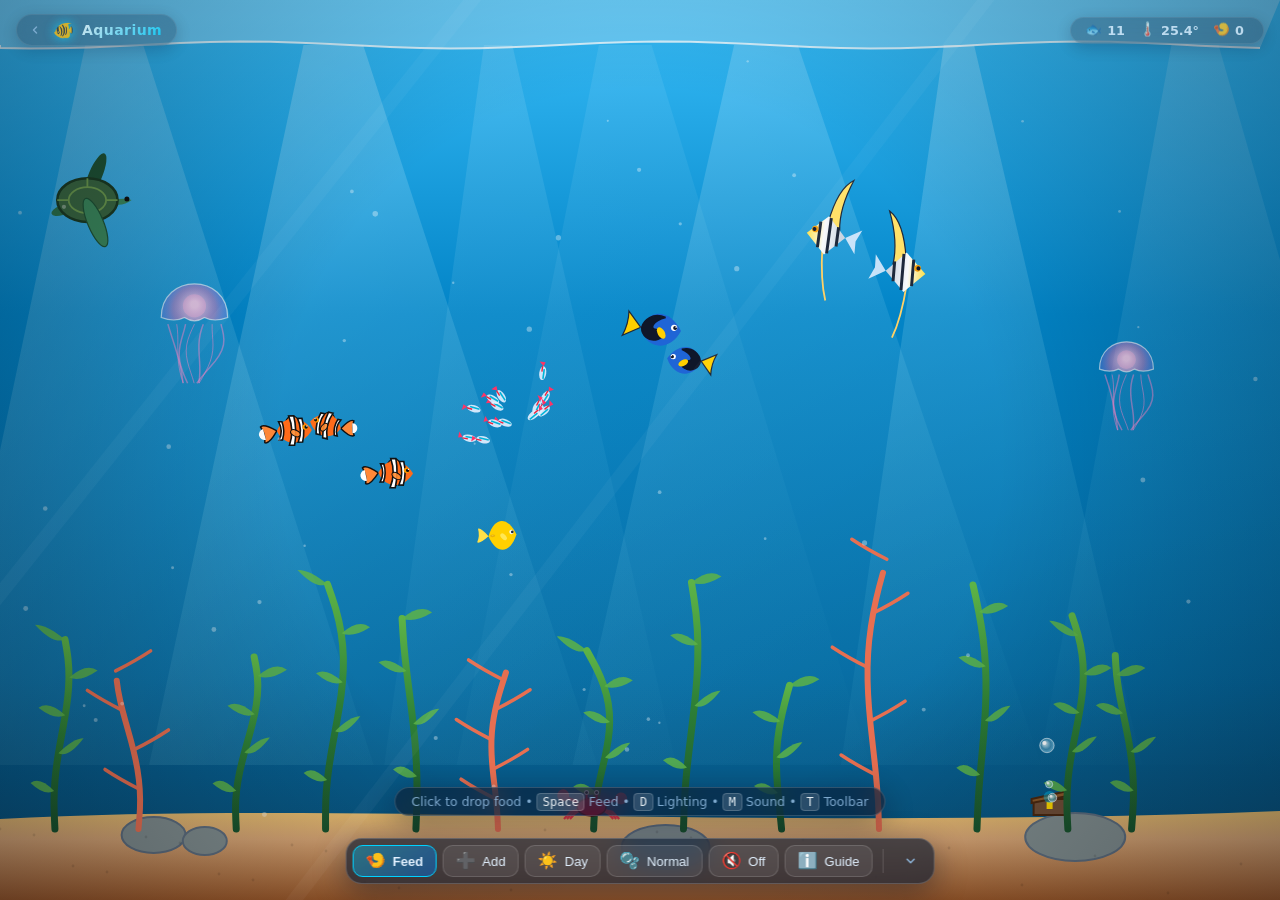
==== aquarium/index.html @ facbbdf1 "Tiny Worlds: landing page, shared scene shell, aquarium and Ragdoll cat - Landing page with ambient " ====
<!DOCTYPE html>
<html lang="en">
<head>
  <meta charset="UTF-8">
  <meta name="viewport" content="width=device-width, initial-scale=1.0, maximum-scale=1.0, user-scalable=no">
  <title>Aquarium · Tiny Worlds</title>
  <meta name="theme-color" content="#0284c7">
  <link rel="icon" href="data:image/svg+xml,<svg xmlns=%22http://www.w3.org/2000/svg%22 viewBox=%220 0 100 100%22><text y=%22.9em%22 font-size=%2290%22>🐠</text></svg>">
  <link rel="stylesheet" href="/shared/ui.css">
</head>
<body>
  <div id="world">
    <canvas id="aquarium-canvas"></canvas>

    <!-- Top Navigation & Status -->
    <header class="top-nav ui-chrome">
      <a class="brand glass-panel" href="/" title="Back to Tiny Worlds">
        <span class="brand-home" aria-hidden="true">
          <svg width="12" height="12" viewBox="0 0 24 24" fill="none" stroke="currentColor" stroke-width="3" stroke-linecap="round" stroke-linejoin="round"><polyline points="15 18 9 12 15 6"></polyline></svg>
        </span>
        <span class="brand-icon">🐠</span>
        <span class="brand-title">Aquarium</span>
      </a>

      <div class="stats-bar glass-panel">
        <div class="stat-item" title="Creatures in the tank">
          <span class="stat-icon">🐟</span>
          <span id="stat-fish-count" class="stat-value">0</span>
        </div>
        <div class="stat-item" title="Water temperature">
          <span class="stat-icon">🌡️</span>
          <span class="stat-value">25.4°</span>
        </div>
        <div class="stat-item" title="Food flakes in the water">
          <span class="stat-icon">🍤</span>
          <span id="stat-food-count" class="stat-value">0</span>
        </div>
      </div>
    </header>

    <!-- Quick Interaction Hint (fades out after a few seconds) -->
    <div id="hint-banner" class="hint-banner glass-panel">
      Click to drop food • <kbd>Space</kbd> Feed • <kbd>D</kbd> Lighting • <kbd>M</kbd> Sound • <kbd>T</kbd> Toolbar
    </div>

    <!-- Bottom Controls Toolbar -->
    <div id="toolbar-container" class="toolbar-container ui-chrome">
      <div class="toolbar glass-panel">
        <button id="btn-feed" class="btn btn-primary" title="Drop food flakes into the aquarium (Space)">
          <span class="btn-icon">🍤</span>
          <span class="btn-label">Feed</span>
        </button>

        <div class="dropdown" id="add-dropdown">
          <button id="btn-add-menu" class="btn" data-dropdown-toggle title="Add a marine creature (A)">
            <span class="btn-icon">➕</span>
            <span class="btn-label">Add</span>
          </button>
          <div class="dropdown-menu glass-panel">
            <button class="dropdown-item" data-species="clownfish">
              <span>🐠</span> Clownfish (Nemo)
            </button>
            <button class="dropdown-item" data-species="bluetang">
              <span>🐟</span> Blue Tang (Dory)
            </button>
            <button class="dropdown-item" data-species="angelfish">
              <span>🎏</span> Angelfish
            </button>
            <button class="dropdown-item" data-species="yellowtang">
              <span>🐡</span> Yellow Tang
            </button>
            <button class="dropdown-item" data-species="jellyfish">
              <span>🪼</span> Jellyfish
            </button>
            <button class="dropdown-item" data-species="turtle">
              <span>🐢</span> Sea Turtle
            </button>
          </div>
        </div>

        <button id="btn-theme" class="btn" title="Cycle Day / Twilight / Night / Deep ocean (D)">
          <span class="btn-icon">☀️</span>
          <span id="theme-btn-label" class="btn-label">Day</span>
        </button>

        <button id="btn-aerator" class="btn" title="Bubble aerator intensity: Normal / Turbo / Off">
          <span class="btn-icon">🫧</span>
          <span id="aerator-label" class="btn-label">Normal</span>
        </button>

        <button id="btn-sound" class="btn" title="Toggle procedural sound synthesis (M)">
          <span id="sound-icon" class="btn-icon">🔇</span>
          <span id="sound-label" class="btn-label">Off</span>
        </button>

        <button id="btn-help" class="btn" title="Information and Keyboard Shortcuts (?)">
          <span class="btn-icon">ℹ️</span>
          <span class="btn-label">Guide</span>
        </button>

        <div class="separator"></div>

        <button id="btn-collapse" class="btn btn-ghost" title="Hide toolbar (T)" aria-label="Hide toolbar">
          <svg width="14" height="14" viewBox="0 0 24 24" fill="none" stroke="currentColor" stroke-width="2.5" stroke-linecap="round" stroke-linejoin="round"><polyline points="6 9 12 15 18 9"></polyline></svg>
        </button>
      </div>
    </div>

    <!-- Small handle shown while the toolbar is collapsed -->
    <button id="toolbar-handle" class="toolbar-handle glass-panel" title="Show toolbar (T)" aria-label="Show toolbar">
      <svg width="14" height="14" viewBox="0 0 24 24" fill="none" stroke="currentColor" stroke-width="2.5" stroke-linecap="round" stroke-linejoin="round"><polyline points="6 15 12 9 18 15"></polyline></svg>
    </button>

    <!-- Info & Guide Modal -->
    <div id="help-modal" class="modal-overlay">
      <div class="modal glass-panel">
        <div class="modal-header">
          <div class="modal-title">
            <span>🌊</span> Aquarium Guide
          </div>
          <button id="btn-close-help" class="btn-close" title="Close modal">&times;</button>
        </div>
        <div class="modal-content">
          <p>
            Welcome to the <strong>Aquarium</strong>, a canvas-powered living marine ecosystem featuring procedural physics, diverse aquatic wildlife, dynamic caustics, and ambient Web Audio synthesizer.
          </p>

          <div>
            <strong>Interactive Species</strong>
            <div class="species-grid">
              <div class="species-card">
                <strong>Clownfish</strong>
                Vibrant orange reef dweller with white bands and inquisitive nature.
              </div>
              <div class="species-card">
                <strong>Blue Tang</strong>
                Agile royal blue swimmer with radiant yellow fins.
              </div>
              <div class="species-card">
                <strong>Angelfish</strong>
                Graceful high-finned glider with bold stripes.
              </div>
              <div class="species-card">
                <strong>Yellow Tang</strong>
                Luminous tropical oval fish with active foraging behavior.
              </div>
              <div class="species-card">
                <strong>Jellyfish</strong>
                Bioluminescent creature with realistic tentacle physics.
              </div>
              <div class="species-card">
                <strong>Sea Turtle & Shoal</strong>
                Majestic glider accompanied by schooling neon tetras and seabed crab.
              </div>
            </div>
          </div>

          <div>
            <strong>Keyboard Shortcuts</strong>
            <table class="shortcuts-table">
              <tbody>
                <tr>
                  <td>Click / Tap</td>
                  <td>Drop food flakes & ripple water</td>
                </tr>
                <tr>
                  <td><kbd>Space</kbd></td>
                  <td>Feed all creatures across tank</td>
                </tr>
                <tr>
                  <td><kbd>D</kbd></td>
                  <td>Cycle Day / Twilight / Night / Deep themes</td>
                </tr>
                <tr>
                  <td><kbd>M</kbd></td>
                  <td>Toggle ambient underwater audio</td>
                </tr>
                <tr>
                  <td><kbd>A</kbd></td>
                  <td>Spawn random fish</td>
                </tr>
                <tr>
                  <td><kbd>C</kbd></td>
                  <td>Clean up all uneaten food</td>
                </tr>
                <tr>
                  <td><kbd>T</kbd></td>
                  <td>Show / hide the toolbar</td>
                </tr>
                <tr>
                  <td><kbd>F</kbd></td>
                  <td>Toggle fullscreen</td>
                </tr>
                <tr>
                  <td><kbd>?</kbd> / <kbd>H</kbd></td>
                  <td>Open / close this guide</td>
                </tr>
              </tbody>
            </table>
          </div>
        </div>
      </div>
    </div>
  </div>

  <!-- Scripts -->
  <script src="/shared/canvas.js"></script>
  <script src="/shared/audio.js"></script>
  <script src="/shared/shell.js"></script>
  <script src="/aquarium/sounds.js"></script>
  <script src="/aquarium/entities.js"></script>
  <script src="/aquarium/aquarium.js"></script>
</body>
</html>
---- shared/ui.css ----
/* Tiny Worlds — shared scene UI (glass chrome, toolbar, idle fade, guide modal) */
:root {
  --primary-color: #00d2ff;
  --primary-glow: rgba(var(--accent-rgb), 0.4);
  --accent-rgb: 0, 210, 255;
  --accent2-rgb: 0, 110, 230;
  --accent-color: #ff9a3c;
  --bg-glass: rgba(10, 25, 50, 0.65);
  --bg-glass-soft: rgba(10, 25, 50, 0.32);
  --border-glass: rgba(255, 255, 255, 0.18);
  --text-main: #e2f1ff;
  --text-muted: #8bb2d6;
  --font-family: system-ui, -apple-system, BlinkMacSystemFont, 'Segoe UI', Roboto, Oxygen, Ubuntu, Cantarell, sans-serif;
}

* {
  box-sizing: border-box;
  margin: 0;
  padding: 0;
  user-select: none;
  -webkit-user-select: none;
}

html, body {
  width: 100%;
  height: 100%;
  overflow: hidden;
  background-color: #020c1b;
  font-family: var(--font-family);
  color: var(--text-main);
}

#world {
  position: relative;
  width: 100vw;
  height: 100vh;
  overflow: hidden;
  cursor: crosshair;
}

#world > canvas {
  position: absolute;
  top: 0;
  left: 0;
  width: 100%;
  height: 100%;
  display: block;
}

/* Glassmorphism UI Elements */
.glass-panel {
  background: var(--bg-glass);
  backdrop-filter: blur(12px);
  -webkit-backdrop-filter: blur(12px);
  border: 1px solid var(--border-glass);
  border-radius: 14px;
  box-shadow: 0 8px 32px 0 rgba(0, 10, 30, 0.45);
  color: var(--text-main);
  pointer-events: auto;
}

/* Header & Top Bar — slim, translucent pills that stay out of the way */
.top-nav {
  position: absolute;
  top: 14px;
  left: 16px;
  right: 16px;
  display: flex;
  justify-content: space-between;
  align-items: center;
  pointer-events: none;
  z-index: 10;
}

.top-nav .glass-panel {
  background: var(--bg-glass-soft);
  border-color: rgba(255, 255, 255, 0.1);
  box-shadow: 0 4px 16px rgba(0, 10, 30, 0.25);
  border-radius: 999px;
  opacity: 0.75;
  transition: opacity 0.3s ease, background 0.3s ease;
}

.top-nav .glass-panel:hover {
  opacity: 1;
  background: var(--bg-glass);
}

.brand {
  display: flex;
  align-items: center;
  gap: 8px;
  padding: 5px 14px 5px 8px;
  color: inherit;
  text-decoration: none;
  cursor: pointer;
}

.brand-home {
  display: flex;
  align-items: center;
  justify-content: center;
  width: 20px;
  height: 20px;
  border-radius: 50%;
  color: var(--text-muted);
  transition: transform 0.25s ease, color 0.25s ease, background 0.25s ease;
}

.brand:hover .brand-home,
.brand:focus-visible .brand-home {
  color: #fff;
  background: rgba(255, 255, 255, 0.12);
  transform: translateX(-2px);
}

.brand:focus-visible,
.btn:focus-visible,
.toolbar-handle:focus-visible,
.dropdown-item:focus-visible {
  outline: 2px solid var(--primary-color);
  outline-offset: 2px;
}

.brand-icon {
  font-size: 1.05rem;
  filter: drop-shadow(0 0 6px var(--primary-color));
  animation: float-icon 3s ease-in-out infinite;
}

@keyframes float-icon {
  0%, 100% { transform: translateY(0) rotate(0deg); }
  50% { transform: translateY(-2px) rotate(4deg); }
}

.brand-title {
  font-size: 0.88rem;
  font-weight: 700;
  letter-spacing: 0.4px;
  background: linear-gradient(135deg, #ffffff 0%, var(--primary-color) 100%);
  -webkit-background-clip: text;
  background-clip: text;
  -webkit-text-fill-color: transparent;
}

.stats-bar {
  display: flex;
  gap: 14px;
  padding: 5px 14px;
  font-size: 0.8rem;
}

.stat-item {
  display: flex;
  align-items: center;
  gap: 5px;
  cursor: default;
}

.stat-icon {
  font-size: 0.85rem;
  line-height: 1;
}

.stat-value {
  font-weight: 600;
  color: var(--text-main);
  font-variant-numeric: tabular-nums;
  min-width: 14px;
}

/* Bottom Controls Toolbar — single row, collapsible */
.toolbar-container {
  position: absolute;
  bottom: 16px;
  left: 50%;
  transform: translateX(-50%);
  z-index: 10;
  pointer-events: none;
  max-width: calc(100vw - 24px);
  transition: transform 0.4s cubic-bezier(0.4, 0, 0.2, 1), opacity 0.3s ease;
}

.toolbar-container.collapsed {
  transform: translateX(-50%) translateY(calc(100% + 24px));
  opacity: 0;
}

.toolbar-container.collapsed .toolbar {
  pointer-events: none;
}

.toolbar {
  display: flex;
  flex-wrap: nowrap;
  align-items: center;
  gap: 6px;
  padding: 6px;
  border-radius: 16px;
  white-space: nowrap;
}

.toolbar-handle {
  position: absolute;
  bottom: 12px;
  left: 50%;
  transform: translateX(-50%) translateY(60px);
  width: 52px;
  height: 26px;
  display: flex;
  align-items: center;
  justify-content: center;
  border-radius: 999px;
  background: var(--bg-glass-soft);
  color: var(--text-muted);
  cursor: pointer;
  opacity: 0;
  z-index: 10;
  transition: transform 0.35s cubic-bezier(0.4, 0, 0.2, 1), opacity 0.3s ease, background 0.2s, color 0.2s;
}

.toolbar-handle.visible {
  transform: translateX(-50%) translateY(0);
  opacity: 0.7;
}

.toolbar-handle:hover {
  opacity: 1;
  color: #fff;
  background: rgba(var(--accent-rgb), 0.3);
}

.btn {
  display: inline-flex;
  align-items: center;
  gap: 7px;
  background: rgba(255, 255, 255, 0.08);
  border: 1px solid rgba(255, 255, 255, 0.14);
  color: var(--text-main);
  padding: 7px 12px;
  border-radius: 10px;
  font-size: 0.82rem;
  font-weight: 500;
  cursor: pointer;
  transition: all 0.22s cubic-bezier(0.4, 0, 0.2, 1);
  outline: none;
}

.btn:hover {
  background: rgba(var(--accent-rgb), 0.22);
  border-color: rgba(var(--accent-rgb), 0.5);
  transform: translateY(-2px);
  box-shadow: 0 4px 16px var(--primary-glow);
}

.btn:active {
  transform: translateY(0);
}

.btn-primary {
  background: linear-gradient(135deg, rgba(var(--accent-rgb), 0.35), rgba(var(--accent2-rgb), 0.45));
  border-color: var(--primary-color);
  font-weight: 600;
}

.btn-primary:hover {
  background: linear-gradient(135deg, rgba(var(--accent-rgb), 0.5), rgba(var(--accent2-rgb), 0.65));
}

.btn-ghost {
  background: transparent;
  border-color: transparent;
  color: var(--text-muted);
  padding: 7px 9px;
}

.btn-ghost:hover {
  color: #fff;
}

.btn-icon {
  font-size: 1rem;
  line-height: 1;
}

.btn-active {
  background: rgba(var(--accent-rgb), 0.35);
  border-color: var(--primary-color);
  box-shadow: 0 0 12px var(--primary-glow);
}

.separator {
  width: 1px;
  height: 24px;
  background: rgba(255, 255, 255, 0.15);
  margin: 0 4px;
}

/* Dropdown Menu */
.dropdown {
  position: relative;
  display: inline-block;
}

.dropdown-menu {
  position: absolute;
  bottom: calc(100% + 10px);
  left: 50%;
  transform: translateX(-50%) translateY(10px);
  opacity: 0;
  visibility: hidden;
  transition: all 0.2s ease;
  min-width: 180px;
  padding: 6px;
  display: flex;
  flex-direction: column;
  gap: 4px;
  z-index: 20;
}

.dropdown.open .dropdown-menu {
  opacity: 1;
  visibility: visible;
  transform: translateX(-50%) translateY(0);
}

.dropdown-item {
  display: flex;
  align-items: center;
  gap: 10px;
  padding: 8px 12px;
  border-radius: 8px;
  background: transparent;
  border: none;
  color: var(--text-main);
  font-size: 0.85rem;
  cursor: pointer;
  text-align: left;
  width: 100%;
  transition: background 0.15s;
}

.dropdown-item:hover {
  background: rgba(var(--accent-rgb), 0.2);
  color: #fff;
}

/* Floating Hint Banner — shown briefly on load, then fades away */
.hint-banner {
  position: absolute;
  bottom: 84px;
  left: 50%;
  transform: translateX(-50%);
  padding: 6px 16px;
  font-size: 0.78rem;
  color: var(--text-muted);
  border-radius: 20px;
  pointer-events: none;
  white-space: nowrap;
  opacity: 0.9;
  transition: opacity 1s ease, transform 1s ease;
  z-index: 5;
}

.hint-banner.hidden {
  opacity: 0;
  transform: translateX(-50%) translateY(8px);
}

/* Distraction-free: fade all chrome after a few idle seconds */
.top-nav {
  transition: opacity 0.6s ease;
}

#world.ui-idle {
  cursor: none;
}

#world.ui-idle .top-nav,
#world.ui-idle .toolbar-container:not(.collapsed),
#world.ui-idle .toolbar-handle.visible {
  opacity: 0;
}

.hint-banner kbd {
  background: rgba(255, 255, 255, 0.15);
  border: 1px solid rgba(255, 255, 255, 0.2);
  border-radius: 4px;
  padding: 1px 5px;
  font-size: 0.75rem;
  color: #fff;
}

/* Modal Window for Info / Shortcuts */
.modal-overlay {
  position: fixed;
  top: 0;
  left: 0;
  width: 100%;
  height: 100%;
  background: rgba(0, 5, 15, 0.7);
  backdrop-filter: blur(6px);
  display: flex;
  align-items: center;
  justify-content: center;
  z-index: 100;
  opacity: 0;
  visibility: hidden;
  transition: all 0.25s ease;
}

.modal-overlay.open {
  opacity: 1;
  visibility: visible;
}

.modal {
  width: 90%;
  max-width: 520px;
  padding: 24px;
  transform: scale(0.95);
  transition: transform 0.25s cubic-bezier(0.18, 0.89, 0.32, 1.28);
}

.modal-overlay.open .modal {
  transform: scale(1);
}

.modal-header {
  display: flex;
  justify-content: space-between;
  align-items: center;
  margin-bottom: 16px;
  border-bottom: 1px solid rgba(255, 255, 255, 0.12);
  padding-bottom: 12px;
}

.modal-title {
  font-size: 1.25rem;
  font-weight: 700;
  color: #fff;
  display: flex;
  align-items: center;
  gap: 8px;
}

.btn-close {
  background: transparent;
  border: none;
  color: var(--text-muted);
  font-size: 1.4rem;
  cursor: pointer;
  line-height: 1;
  padding: 4px 8px;
  border-radius: 6px;
}

.btn-close:hover {
  color: #fff;
  background: rgba(255, 255, 255, 0.1);
}

.modal-content {
  font-size: 0.9rem;
  line-height: 1.6;
  color: var(--text-main);
  display: flex;
  flex-direction: column;
  gap: 14px;
}

.species-grid {
  display: grid;
  grid-template-columns: repeat(2, 1fr);
  gap: 10px;
  margin-top: 8px;
}

.species-card {
  background: rgba(255, 255, 255, 0.05);
  border: 1px solid rgba(255, 255, 255, 0.1);
  padding: 10px;
  border-radius: 8px;
  font-size: 0.82rem;
}

.species-card strong {
  display: block;
  color: var(--primary-color);
  margin-bottom: 2px;
}

.shortcuts-table {
  width: 100%;
  border-collapse: collapse;
  margin-top: 6px;
  font-size: 0.85rem;
}

.shortcuts-table td {
  padding: 6px 4px;
  border-bottom: 1px solid rgba(255, 255, 255, 0.06);
}

.shortcuts-table td:first-child {
  font-weight: 600;
  color: var(--text-muted);
  width: 35%;
}

/* Water Ripple Effect for Clicks */
.click-ripple {
  position: absolute;
  border: 2px solid rgba(var(--accent-rgb), 0.6);
  border-radius: 50%;
  transform: translate(-50%, -50%);
  pointer-events: none;
  animation: ripple-spread 0.8s ease-out forwards;
}

@keyframes ripple-spread {
  0% {
    width: 0px;
    height: 0px;
    opacity: 0.9;
    border-width: 3px;
  }
  100% {
    width: 110px;
    height: 110px;
    opacity: 0;
    border-width: 1px;
  }
}

/* Responsive adjustments — keep everything on one row */
@media (max-width: 760px) {
  .btn-label {
    display: none;
  }
  .btn {
    padding: 7px 10px;
  }
  .hint-banner {
    display: none;
  }
  .species-grid {
    grid-template-columns: 1fr;
  }
}

@media (max-width: 420px) {
  .stats-bar {
    gap: 10px;
    padding: 5px 10px;
  }
  .brand-title {
    display: none;
  }
  .toolbar {
    gap: 2px;
    padding: 4px;
  }
  .btn {
    padding: 6px 8px;
  }
}
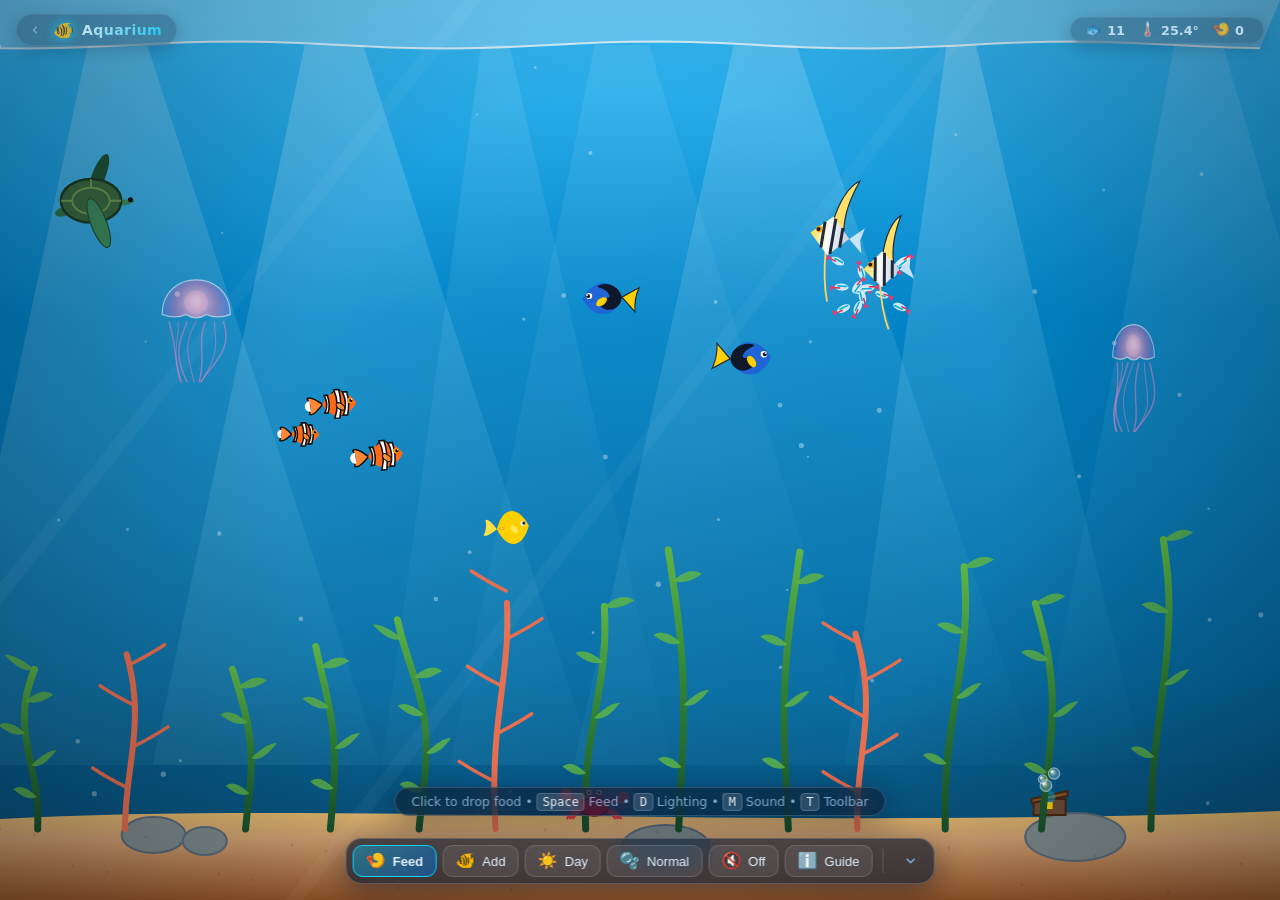
==== commit d4f0b7e1: "Fix mobile layout - Scenes use the visible viewport (100dvh) and safe-area insets, so the   toolbar " ====
--- a/aquarium/index.html
+++ b/aquarium/index.html
@@ -2,7 +2,7 @@
 <html lang="en">
 <head>
   <meta charset="UTF-8">
-  <meta name="viewport" content="width=device-width, initial-scale=1.0, maximum-scale=1.0, user-scalable=no">
+  <meta name="viewport" content="width=device-width, initial-scale=1.0, maximum-scale=1.0, user-scalable=no, viewport-fit=cover">
   <title>Aquarium · Tiny Worlds</title>
   <meta name="theme-color" content="#0284c7">
   <link rel="icon" href="data:image/svg+xml,<svg xmlns=%22http://www.w3.org/2000/svg%22 viewBox=%220 0 100 100%22><text y=%22.9em%22 font-size=%2290%22>🐠</text></svg>">
@@ -40,7 +40,8 @@
 
     <!-- Quick Interaction Hint (fades out after a few seconds) -->
     <div id="hint-banner" class="hint-banner glass-panel">
-      Click to drop food • <kbd>Space</kbd> Feed • <kbd>D</kbd> Lighting • <kbd>M</kbd> Sound • <kbd>T</kbd> Toolbar
+      <span class="hint-long">Click to drop food • <kbd>Space</kbd> Feed • <kbd>D</kbd> Lighting • <kbd>M</kbd> Sound • <kbd>T</kbd> Toolbar</span>
+      <span class="hint-short">Tap the water to drop food</span>
     </div>
 
     <!-- Bottom Controls Toolbar -->
@@ -53,7 +54,7 @@
 
         <div class="dropdown" id="add-dropdown">
           <button id="btn-add-menu" class="btn" data-dropdown-toggle title="Add a marine creature (A)">
-            <span class="btn-icon">➕</span>
+            <span class="btn-icon">🐠</span>
             <span class="btn-label">Add</span>
           </button>
           <div class="dropdown-menu glass-panel">
--- a/shared/ui.css
+++ b/shared/ui.css
@@ -25,6 +25,7 @@
   width: 100%;
   height: 100%;
   overflow: hidden;
+  overscroll-behavior: none;
   background-color: #020c1b;
   font-family: var(--font-family);
   color: var(--text-main);
@@ -32,10 +33,13 @@
 
 #world {
   position: relative;
-  width: 100vw;
+  width: 100%;
   height: 100vh;
+  height: 100dvh; /* visible viewport on mobile, so the toolbar never hides under browser bars */
   overflow: hidden;
   cursor: crosshair;
+  touch-action: none; /* drags pet / feed instead of scrolling or zooming the page */
+  -webkit-tap-highlight-color: transparent;
 }
 
 #world > canvas {
@@ -62,9 +66,9 @@
 /* Header & Top Bar — slim, translucent pills that stay out of the way */
 .top-nav {
   position: absolute;
-  top: 14px;
-  left: 16px;
-  right: 16px;
+  top: calc(14px + env(safe-area-inset-top, 0px));
+  left: calc(16px + env(safe-area-inset-left, 0px));
+  right: calc(16px + env(safe-area-inset-right, 0px));
   display: flex;
   justify-content: space-between;
   align-items: center;
@@ -172,7 +176,7 @@
 /* Bottom Controls Toolbar — single row, collapsible */
 .toolbar-container {
   position: absolute;
-  bottom: 16px;
+  bottom: calc(16px + env(safe-area-inset-bottom, 0px));
   left: 50%;
   transform: translateX(-50%);
   z-index: 10;
@@ -202,7 +206,7 @@
 
 .toolbar-handle {
   position: absolute;
-  bottom: 12px;
+  bottom: calc(12px + env(safe-area-inset-bottom, 0px));
   left: 50%;
   transform: translateX(-50%) translateY(60px);
   width: 52px;
@@ -382,6 +386,10 @@
   opacity: 0;
 }
 
+.hint-short {
+  display: none;
+}
+
 .hint-banner kbd {
   background: rgba(255, 255, 255, 0.15);
   border: 1px solid rgba(255, 255, 255, 0.2);
@@ -417,6 +425,10 @@
 .modal {
   width: 90%;
   max-width: 520px;
+  max-height: calc(100dvh - 32px);
+  overflow-y: auto;
+  overscroll-behavior: contain;
+  touch-action: pan-y;
   padding: 24px;
   transform: scale(0.95);
   transition: transform 0.25s cubic-bezier(0.18, 0.89, 0.32, 1.28);
@@ -542,7 +554,16 @@
     padding: 7px 10px;
   }
   .hint-banner {
+    bottom: 76px;
+  }
+  .hint-long {
     display: none;
+  }
+  .hint-short {
+    display: inline;
+  }
+  .modal {
+    padding: 18px;
   }
   .species-grid {
     grid-template-columns: 1fr;
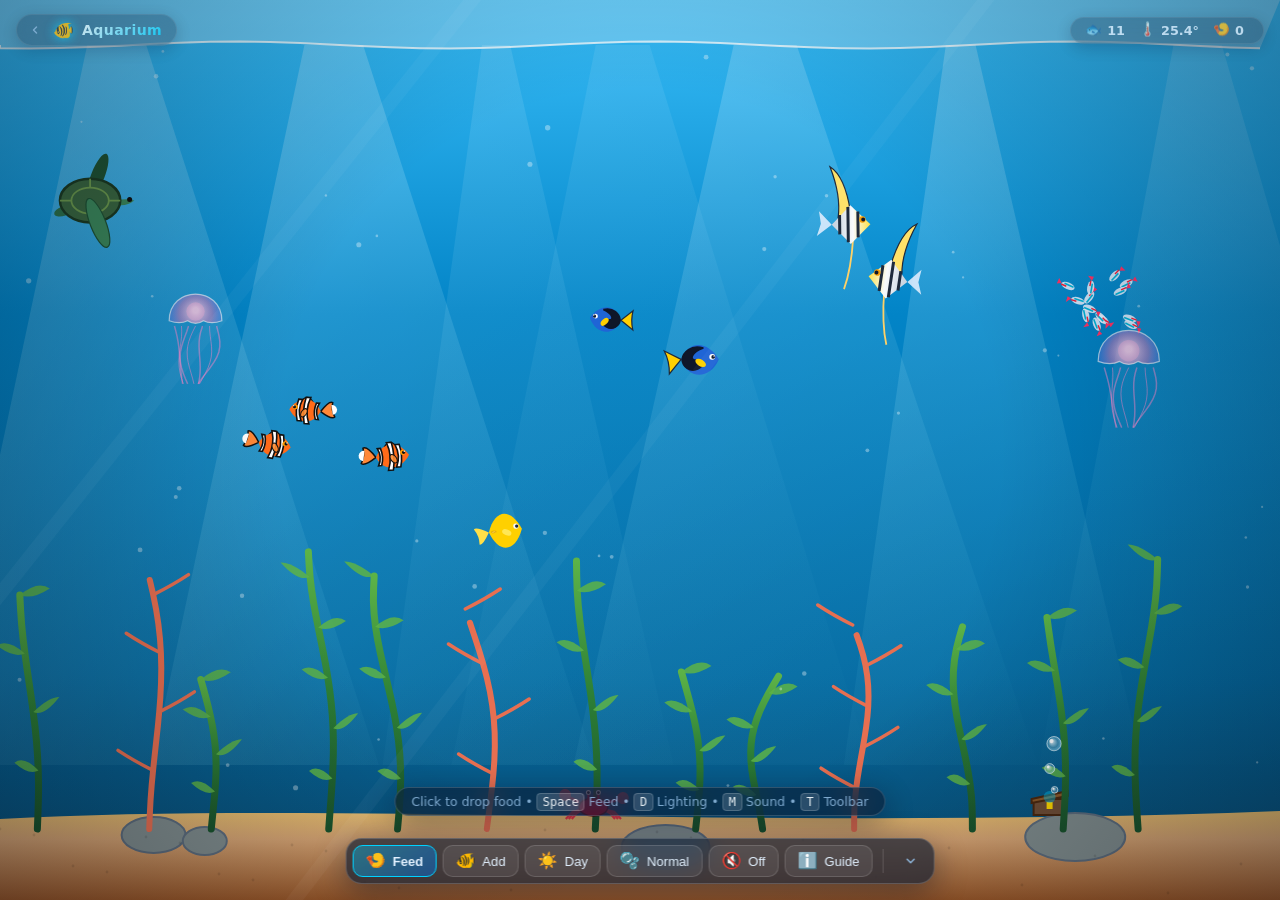
==== commit 6611252a: "Homepage shelf, and search and share tags baked into every page - A shelf under the hero shows every" ====
--- a/aquarium/index.html
+++ b/aquarium/index.html
@@ -2,7 +2,7 @@
 <html lang="en">
 <head>
   <meta charset="UTF-8">
-  <meta name="viewport" content="width=device-width, initial-scale=1.0, maximum-scale=1.0, user-scalable=no, viewport-fit=cover">
+  <meta name="viewport" content="width=device-width, initial-scale=1.0, viewport-fit=cover">
   <title>Aquarium · Tiny Worlds</title>
   <meta name="theme-color" content="#0284c7">
   <link rel="icon" href="data:image/svg+xml,<svg xmlns=%22http://www.w3.org/2000/svg%22 viewBox=%220 0 100 100%22><text y=%22.9em%22 font-size=%2290%22>🐠</text></svg>">
@@ -19,7 +19,7 @@
           <svg width="12" height="12" viewBox="0 0 24 24" fill="none" stroke="currentColor" stroke-width="3" stroke-linecap="round" stroke-linejoin="round"><polyline points="15 18 9 12 15 6"></polyline></svg>
         </span>
         <span class="brand-icon">🐠</span>
-        <span class="brand-title">Aquarium</span>
+        <h1 class="brand-title">Aquarium</h1>
       </a>
 
       <div class="stats-bar glass-panel">
--- a/shared/ui.css
+++ b/shared/ui.css
@@ -37,6 +37,7 @@
   height: 100vh;
   height: 100dvh; /* visible viewport on mobile, so the toolbar never hides under browser bars */
   overflow: hidden;
+  overflow: clip; /* never scroll, even when focus lands on the tucked-away toolbar handle */
   cursor: crosshair;
   touch-action: none; /* drags pet / feed instead of scrolling or zooming the page */
   -webkit-tap-highlight-color: transparent;
@@ -138,6 +139,8 @@
 }
 
 .brand-title {
+  margin: 0;
+  line-height: inherit;
   font-size: 0.88rem;
   font-weight: 700;
   letter-spacing: 0.4px;
